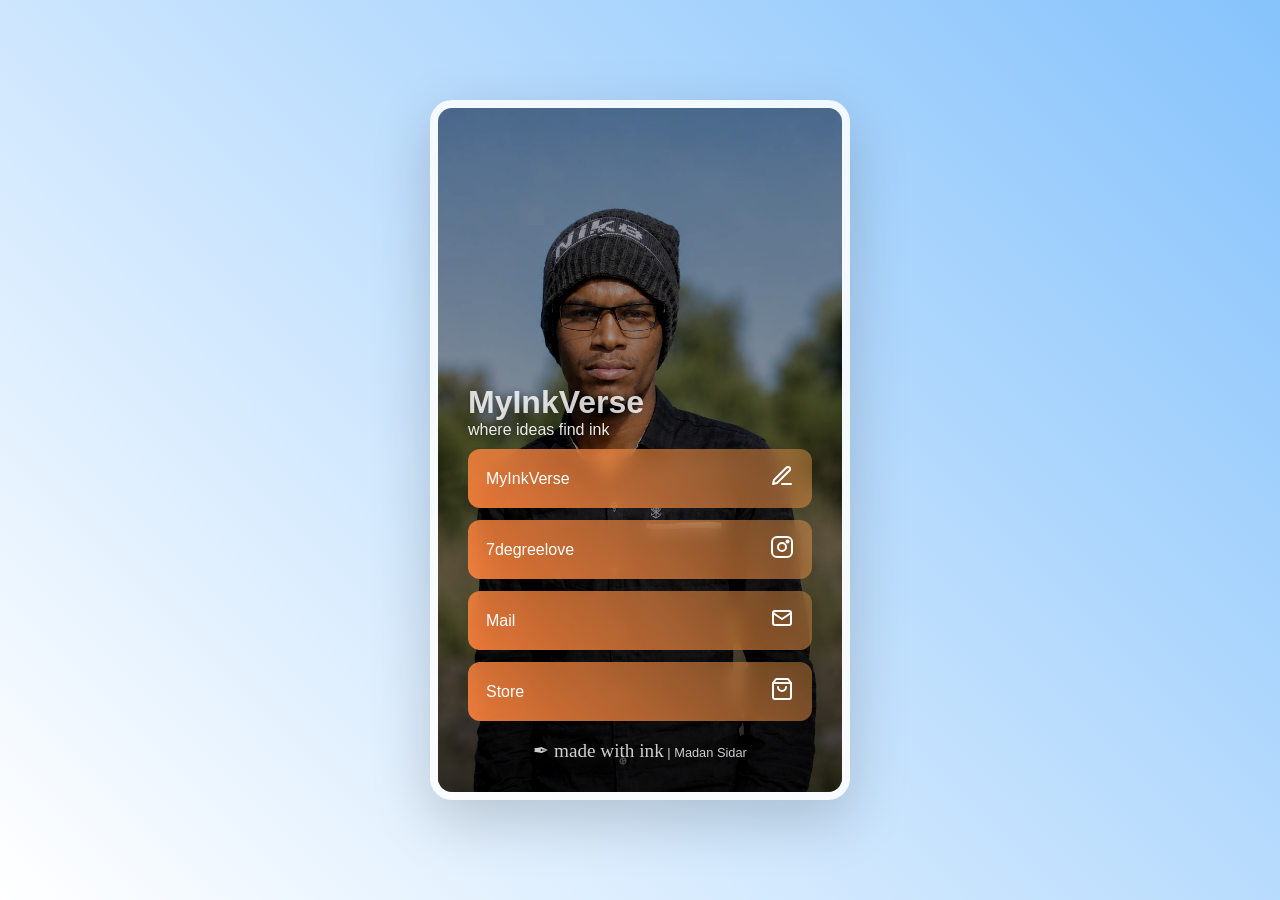
==== index.html @ c9d8195f "Update index.html" ====
<!DOCTYPE html><html lang="en">
<head>
<meta charset="UTF-8">
<meta name="viewport" content="width=device-width,initial-scale=1.0">
<title>MyInkVerse – Quotes, Anime Lists, K-Drama Recommendations & Digital Creations</title>
<meta name="description" content="Discover inspiring quotes, trending anime recommendations, K-drama lists, creative digital projects, and curated content from MyInkVerse.">
<meta name="robots" content="index, follow"><meta property="og:type" content="website">
<meta property="og:site_name" content="MyInkVerse">
<meta property="og:title" content="MyInkVerse – Quotes, Anime Lists, K-Drama Recommendations & More">
<meta property="og:description" content="Explore anime rankings, K-drama recommendations, quotes, digital creations, and curated content from MyInkVerse.">
<meta property="og:url" content="https://myinkverse.in">


<style>
*{
    margin:0;
    padding:0;
    box-sizing:border-box;
}

body{
    min-height:100vh;
    display:flex;
    justify-content:center;
    align-items:center;
    padding:20px;
    font-family:Arial,sans-serif;
    background:
    linear-gradient(45deg,#ffffff,#86c3fc);
}


.card{
    width:100%;
    max-width:420px;
    height:700px;
    position:relative;
    overflow:hidden;
    border-radius:22px;
    border:8px solid rgba(255,255,255,.85);
    box-shadow:
    0 20px 60px rgba(0,0,0,.18);
}

.card img.bg{
    position:absolute;
    inset:0;
    width:100%;
    height:100%;
    object-fit:cover; 
    filter:
        brightness(.60)
        contrast(1.05)
        saturate(.95);
}

.overlay{
    position:absolute;
    inset:0;
    background:
    linear-gradient(
    180deg,
    transparent 40%,
    rgba(0,0,0,.15) 60%,
    rgba(0,0,0,.55) 100%
    );
}

.content{
    position:relative;
    z-index:2;
    height:100%;
    display:flex;
    flex-direction:column;
    justify-content:flex-end;
    padding:30px;
}


.title{
    color:white;
    opacity:.9;
    color:rgba(255,255,255,.9);
    text-shadow:0 2px 8px rgba(0,0,0,.4);
}


.tagline{
    margin-bottom:10px;
    opacity:.7anime;
    font-weight:500;
    color:rgba(255,255,255,.9);
    text-shadow:0 2px 8px rgba(0,0,0,.4);
}

.links{
    display:flex;
    flex-direction:column;
    gap:12px;
}

.link{
    display:flex;
    justify-content:space-between;
    align-items:center;
    text-decoration:none;
    color:white;
    padding:15px 18px;
    border-radius:12px;
    background:
    linear-gradient(
    45deg,
    rgba(255,131,61,.90),
    rgba(255,169,82,.40)
    );
    backdrop-filter:blur(8px);
    transition:.25s;
}


.link:hover{
    transform:translateY(-2px);
}

.icon{
    font-size:18px;
}

.footer{
    text-align:center;
    color:white;
    margin-top:18px;
    font-size:.8rem;
    opacity:0.8;
}

  /* misc */
        .signature {
            font-family: 'Brush Script MT', cursive;
            font-size: 1.2rem;
            color: #ffffff;
        }
</style>

</head>
<body>
    
    <div class="card"><img src="photo.jpg" class="bg">

<div class="overlay"></div>

<div class="content">
   <h1 class="title">MyInkVerse</h1>
   <h4 class="tagline">where ideas find ink</h4>
   
   
   
    <div class="links">
        <a class="link" href="calculator.html">
            <span>MyInkVerse</span>
            <span class="icon"><svg xmlns="http://www.w3.org/2000/svg"
     width="24"
     height="24"
     viewBox="0 0 24 24"
     fill="none"
     stroke="currentColor"
     stroke-width="2"
     stroke-linecap="round"
     stroke-linejoin="round">
  <path d="M12 20h9"/>
  <path d="M16.5 3.5a2.1 2.1 0 1 1 3 3L7 19l-4 1 1-4 12.5-12.5z"/>
</svg></span>
        </a>

        <a class="link" href="https://Instagram.com/7degreelove">
            <span>7degreelove</span>
            <span class="icon"><svg xmlns="http://www.w3.org/2000/svg"
     width="24"
     height="24"
     viewBox="0 0 24 24"
     fill="none"
     stroke="currentColor"
     stroke-width="2"
     stroke-linecap="round"
     stroke-linejoin="round">
  <rect x="2" y="2" width="20" height="20" rx="5"/>
  <circle cx="12" cy="12" r="4"/>
  <circle cx="17.5" cy="6.5" r="1"/>
</svg></span>
        </a>

        <a class="link" href="mailto:contact@imxstore.in">
            <span> Mail </span>
            <span class="icon"><svg xmlns="http://www.w3.org/2000/svg"
     width="24"
     height="24"
     viewBox="0 0 24 24"
     fill="none"
     stroke="currentColor"
     stroke-width="2"
     stroke-linecap="round"
     stroke-linejoin="round">
  <rect x="3" y="5" width="18" height="14" rx="2"/>
  <path d="M3 7l9 6 9-6"/>
</svg></span>
        </a>

        <a class="link" href="https://imxstore.in">
            <span>Store</span>
            <span class="icon"><svg xmlns="http://www.w3.org/2000/svg"
     width="24"
     height="24"
     viewBox="0 0 24 24"
     fill="none"
     stroke="currentColor"
     stroke-width="2"
     stroke-linecap="round"
     stroke-linejoin="round">
  <path d="M6 2L3 6v14a2 2 0 0 0 2 2h14a2 2 0 0 0 2-2V6l-3-4z"/>
  <path d="M3 6h18"/>
  <path d="M16 10a4 4 0 0 1-8 0"/>
</svg></span>
        </a>

    </div>

    <div class="footer">
          <p>
                <span class="signature" style="font-size:1.2rem;">✒ made with ink</span>
                <span>| Madan Sidar</span>
            </p>
    </div>

</div>

</div>
</body>
</html>
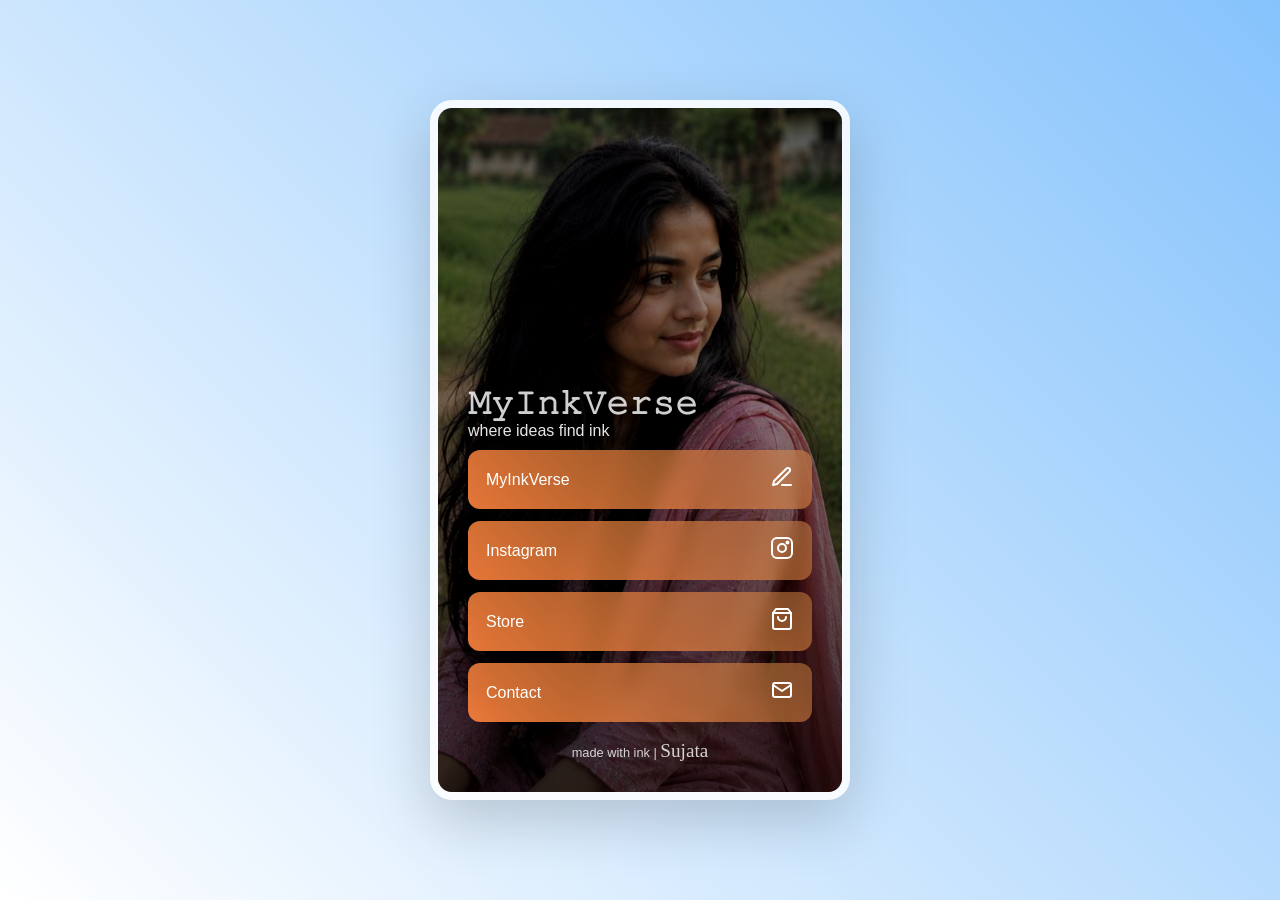
==== commit 51f3ccf1: "Add files via upload" ====
--- a/index.html
+++ b/index.html
@@ -17,7 +17,7 @@
     padding:0;
     box-sizing:border-box;
 }
-
+/*body*/
 body{
     min-height:100vh;
     display:flex;
@@ -28,8 +28,7 @@
     background:
     linear-gradient(45deg,#ffffff,#86c3fc);
 }
-
-
+/*card*/
 .card{
     width:100%;
     max-width:420px;
@@ -41,7 +40,7 @@
     box-shadow:
     0 20px 60px rgba(0,0,0,.18);
 }
-
+/*card image*/
 .card img.bg{
     position:absolute;
     inset:0;
@@ -53,7 +52,6 @@
         contrast(1.05)
         saturate(.95);
 }
-
 .overlay{
     position:absolute;
     inset:0;
@@ -65,7 +63,7 @@
     rgba(0,0,0,.55) 100%
     );
 }
-
+/*contents*/
 .content{
     position:relative;
     z-index:2;
@@ -75,16 +73,14 @@
     justify-content:flex-end;
     padding:30px;
 }
-
-
+/*title*/
 .title{
     color:white;
     opacity:.9;
     color:rgba(255,255,255,.9);
     text-shadow:0 2px 8px rgba(0,0,0,.4);
 }
-
-
+/*tagline*/
 .tagline{
     margin-bottom:10px;
     opacity:.7anime;
@@ -92,13 +88,12 @@
     color:rgba(255,255,255,.9);
     text-shadow:0 2px 8px rgba(0,0,0,.4);
 }
-
+/*links*/
 .links{
     display:flex;
     flex-direction:column;
     gap:12px;
 }
-
 .link{
     display:flex;
     justify-content:space-between;
@@ -116,16 +111,14 @@
     backdrop-filter:blur(8px);
     transition:.25s;
 }
-
-
 .link:hover{
     transform:translateY(-2px);
 }
-
+/*icon*/
 .icon{
     font-size:18px;
 }
-
+/*footer*/
 .footer{
     text-align:center;
     color:white;
@@ -133,31 +126,77 @@
     font-size:.8rem;
     opacity:0.8;
 }
-
-  /* misc */
-        .signature {
+  /* cursive */
+.signature {
             font-family: 'Brush Script MT', cursive;
             font-size: 1.2rem;
             color: #ffffff;
         }
+/*modal*/
+.modal{
+    position:fixed;
+    inset:0;
+    display:none;
+    justify-content:center;
+    align-items:center;
+    background:rgba(0,0,0,.5);
+    z-index:100;
+}
+.modal.show{
+    display:flex;
+}
+.modal-box{
+    position:relative;
+    width:90%;
+    max-width:380px;
+    padding:20px;
+    border-radius:18px;
+    background:rgba(255,255,255,.15);
+    backdrop-filter:blur(20px);
+    display:flex;
+    flex-direction:column;
+    gap:12px;
+}
+.modal-box h2{
+    color:white;
+    text-align:center;
+    margin-bottom:10px;
+}
+
+.close-btn{
+    position:absolute;
+    top:12px;
+    right:12px;
+    width:36px;
+    height:36px;
+    border:none;
+    border-radius:50%;
+    background:linear-gradient(
+    45deg,
+    rgba(255,131,61,.90),
+    rgba(255,169,82,.40)
+    );
+    color:white;
+    font-size:20px;
+    cursor:pointer;
+    backdrop-filter:blur(10px);
+}
 </style>
 
 </head>
 <body>
     
-    <div class="card"><img src="photo.jpg" class="bg">
-
-<div class="overlay"></div>
-
-<div class="content">
-   <h1 class="title">MyInkVerse</h1>
+    <div class="card">
+    <img src="photo.jpg" class="bg">
+       <div class="overlay"></div>
+       <div class="content">
+   <h1 class="title">𝙼𝚢𝙸𝚗𝚔𝚅𝚎𝚛𝚜𝚎</h1>
    <h4 class="tagline">where ideas find ink</h4>
    
    
-   
     <div class="links">
-        <a class="link" href="calculator.html">
-            <span>MyInkVerse</span>
+        <a class="link" href="#" onclick="showModal('MyInkVerse',inkverseLinks);">
+            <span> MyInkVerse </span>
             <span class="icon"><svg xmlns="http://www.w3.org/2000/svg"
      width="24"
      height="24"
@@ -172,8 +211,8 @@
 </svg></span>
         </a>
 
-        <a class="link" href="https://Instagram.com/7degreelove">
-            <span>7degreelove</span>
+        <a class="link" href="#" onclick="showModal('Instagram',instaLinks);">
+            <span> Instagram </span>
             <span class="icon"><svg xmlns="http://www.w3.org/2000/svg"
      width="24"
      height="24"
@@ -189,24 +228,8 @@
 </svg></span>
         </a>
 
-        <a class="link" href="mailto:contact@imxstore.in">
-            <span> Mail </span>
-            <span class="icon"><svg xmlns="http://www.w3.org/2000/svg"
-     width="24"
-     height="24"
-     viewBox="0 0 24 24"
-     fill="none"
-     stroke="currentColor"
-     stroke-width="2"
-     stroke-linecap="round"
-     stroke-linejoin="round">
-  <rect x="3" y="5" width="18" height="14" rx="2"/>
-  <path d="M3 7l9 6 9-6"/>
-</svg></span>
-        </a>
-
         <a class="link" href="https://imxstore.in">
-            <span>Store</span>
+            <span> Store </span>
             <span class="icon"><svg xmlns="http://www.w3.org/2000/svg"
      width="24"
      height="24"
@@ -221,18 +244,224 @@
   <path d="M16 10a4 4 0 0 1-8 0"/>
 </svg></span>
         </a>
+        
+           <a class="link" href="#" onclick="showModal('Contact',emailLinks);">
+            <span> Contact </span>
+            <span class="icon"><svg xmlns="http://www.w3.org/2000/svg"
+     width="24"
+     height="24"
+     viewBox="0 0 24 24"
+     fill="none"
+     stroke="currentColor"
+     stroke-width="2"
+     stroke-linecap="round"
+     stroke-linejoin="round">
+  <rect x="3" y="5" width="18" height="14" rx="2"/>
+  <path d="M3 7l9 6 9-6"/>
+</svg></span>
+        </a>
 
     </div>
-
+<!--footer -->
     <div class="footer">
-          <p>
-                <span class="signature" style="font-size:1.2rem;">✒ made with ink</span>
-                <span>| Madan Sidar</span>
+         <p>
+                <span>made with ink |</span>
+                <span style="font-size:1.2rem;" class="signature"> Sujata</span>
             </p>
     </div>
-
 </div>
-
 </div>
+
+<div id="InkModal" class="modal">
+    <div class="modal-box">
+        <button class="close-btn" onclick="closeModal()">
+            ✕
+        </button>
+        <h2 id="modalTitle"></h2>
+        <div id="modalLinks" class="links"></div>
+
+    </div>
+</div>
+
 </body>
+
+<script>
+    const modal = document.getElementById("InkModal");
+    
+    
+    const icons = {
+    movie: `<svg xmlns="http://www.w3.org/2000/svg" width="24"  height="24" viewBox="0 0 24 24" fill="none" stroke="currentColor" stroke-width="2"     stroke-linecap="round"  stroke-linejoin="round"><path d="M4 8h16v10a2 2 0 0 1-2 2H6a2 2 0 0 1-2-2V8z"/>  <path d="M4 8l3-4"/>  <path d="M9 8l3-4"/>  <path d="M14 8l3-4"/>  <path d="M19 8l1-2"/></svg>`,
+    
+    anime: `<svg xmlns="http://www.w3.org/2000/svg"
+     width="24"
+     height="24"
+     viewBox="0 0 24 24"
+     fill="none"
+     stroke="currentColor"
+     stroke-width="2"
+     stroke-linecap="round"
+     stroke-linejoin="round">
+
+  <rect x="3" y="3" width="18" height="18" rx="2"/>
+  <path d="M12 3v18"/>
+  <path d="M3 12h9"/>
+</svg>`,
+
+    music: `<svg xmlns="http://www.w3.org/2000/svg"
+     width="24"
+     height="24"
+     viewBox="0 0 24 24"
+     fill="none"
+     stroke="currentColor"
+     stroke-width="2"
+     stroke-linecap="round"
+     stroke-linejoin="round">
+
+  <path d="M12 4v12"/>
+  <path d="M12 4l7-2v12"/>
+  <circle cx="10" cy="18" r="2"/>
+  <circle cx="17" cy="16" r="2"/>
+
+</svg>`, 
+
+game: `<svg xmlns="http://www.w3.org/2000/svg"
+     width="24"
+     height="24"
+     viewBox="0 0 24 24"
+     fill="none"
+     stroke="currentColor"
+     stroke-width="2"
+     stroke-linecap="round"
+     stroke-linejoin="round">
+  <path d="M6 12h12a4 4 0 0 1 4 4v1a3 3 0 0 1-5.12 2.12L14 16H10l-2.88 3.12A3 3 0 0 1 2 17v-1a4 4 0 0 1 4-4z"/>
+  <path d="M8 10v4"/>
+  <path d="M6 12h4"/>
+  <circle cx="16.5" cy="11.5" r="1"/>
+  <circle cx="19" cy="14" r="1"/>
+</svg>`, 
+
+story:`<svg xmlns="http://www.w3.org/2000/svg"
+     width="24"
+     height="24"
+     viewBox="0 0 24 24"
+     fill="none"
+     stroke="currentColor"
+     stroke-width="2"
+     stroke-linecap="round"
+     stroke-linejoin="round">
+
+  <rect x="2" y="5" width="20" height="14" rx="4"/>
+  <path d="M10 9l5 3-5 3z"/>
+
+</svg>`, 
+
+email:`<svg xmlns="http://www.w3.org/2000/svg"
+     width="24"
+     height="24"
+     viewBox="0 0 24 24"
+     fill="none"
+     stroke="currentColor"
+     stroke-width="2"
+     stroke-linecap="round"
+     stroke-linejoin="round">
+  <rect x="3" y="5" width="18" height="14" rx="2"/>
+  <path d="M3 7l9 6 9-6"/>
+</svg>`, 
+
+insta:`<svg xmlns="http://www.w3.org/2000/svg"
+     width="24"
+     height="24"
+     viewBox="0 0 24 24"
+     fill="none"
+     stroke="currentColor"
+     stroke-width="2"
+     stroke-linecap="round"
+     stroke-linejoin="round">
+  <rect x="2" y="2" width="20" height="20" rx="5"/>
+  <circle cx="12" cy="12" r="4"/>
+  <circle cx="17.5" cy="6.5" r="1"/>
+</svg>`
+};
+
+    
+const inkverseLinks = [
+    {
+        title: "Gamer's Arena",
+        href: "ff.html",
+        icon: icons.game
+    }, 
+    {
+        title: "Anime Kingdom",
+        href: "anime.html",
+        icon: icons.anime
+    },
+    {
+        title: "Cinema District",
+        href: "movies.html",
+        icon: icons.movie
+    },
+    {
+        title: "Sound Valley",
+        href: "sound.html",
+        icon: icons.music
+    }, 
+    {
+        title: "Youtube Station",
+        href: "https://youtube.com/@grootytales?si=JLIkmyGLnTqEwAW5",
+        icon: icons.story
+    }
+];
+
+const instaLinks = [
+    {
+        title: "Anime Reels : 7degreeslove",
+        href: "https://instagram.com/7degreeslove",
+        icon: icons.insta
+    },
+    {
+        title: "Lyra Reels : 7degreelove",
+        href: "https://instagram.com/7degreelove",
+        icon: icons.insta
+    },
+    {
+        title: "Queen Sujata",
+        href: "https://instagram.com/queensujata63",
+        icon: icons.insta
+    }
+];
+
+const emailLinks = [
+    {
+        title: "contact@myinkverse.in",
+        href: "mailto:contact@myinkverse.in",
+        icon: icons.email
+    },
+    {
+        title: "contact@imxstore.in",
+        href: "mailto:contact@imxstore.in",
+        icon: icons.email
+    }
+];
+
+function showModal(title, items) {
+    modalTitle.textContent = title;
+    modalLinks.innerHTML = items.map(item => `
+        <a class="link" href="${item.href}">
+            <span>${item.title}</span>
+            <span>${item.icon}</span>
+        </a>
+    `).join("");
+    modal.classList.add("show");
+}
+
+function closeModal() {
+    modal.classList.remove("show");
+}
+
+modal.addEventListener("click", (e) => {
+    if (e.target === modal) {
+        closeModal();
+    }
+});
+</script>
 </html>
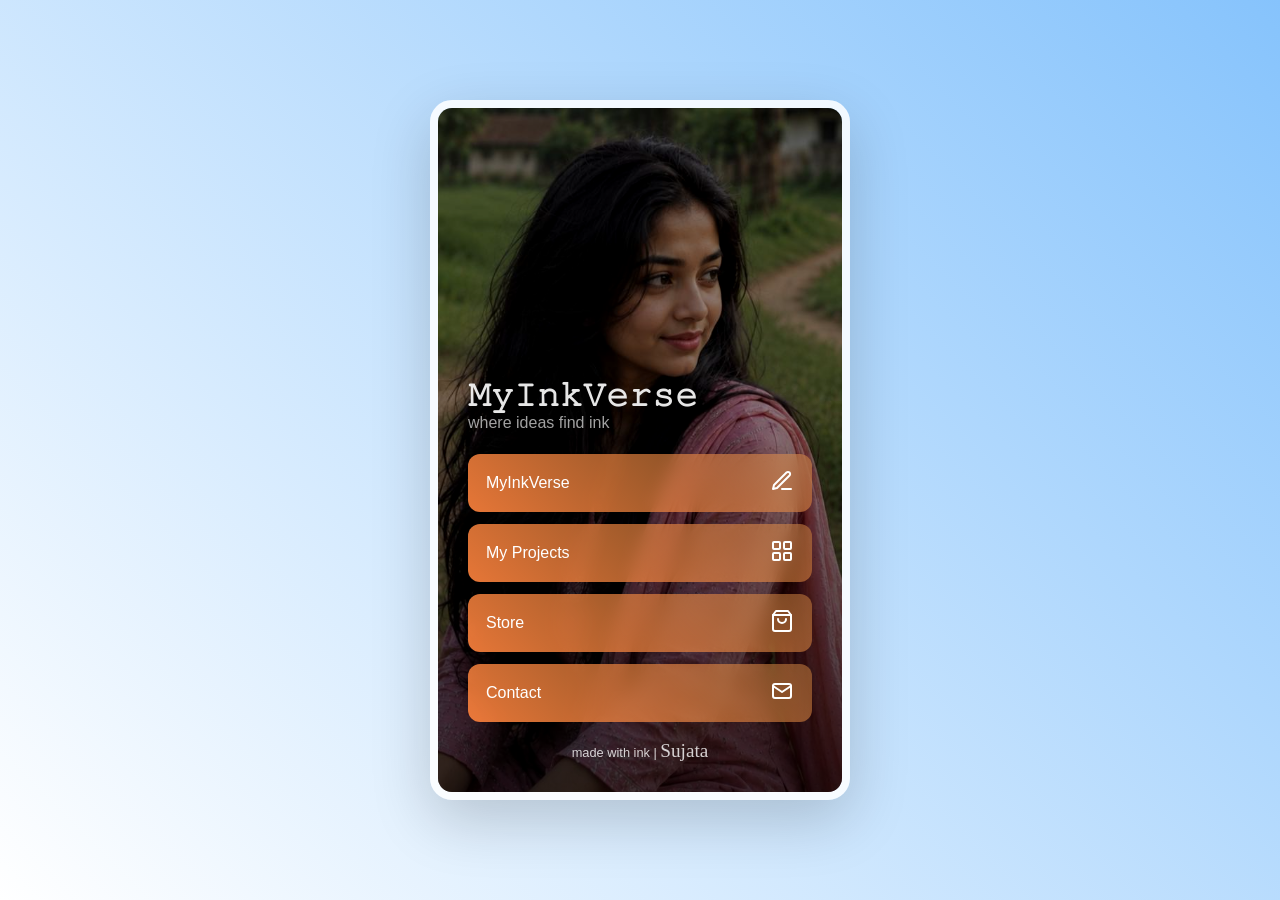
==== commit 1b165779: "Add files via upload" ====
--- a/index.html
+++ b/index.html
@@ -10,257 +10,22 @@
 <meta property="og:description" content="Explore anime rankings, K-drama recommendations, quotes, digital creations, and curated content from MyInkVerse.">
 <meta property="og:url" content="https://myinkverse.in">
 
-
-<style>
-*{
-    margin:0;
-    padding:0;
-    box-sizing:border-box;
-}
-/*body*/
-body{
-    min-height:100vh;
-    display:flex;
-    justify-content:center;
-    align-items:center;
-    padding:20px;
-    font-family:Arial,sans-serif;
-    background:
-    linear-gradient(45deg,#ffffff,#86c3fc);
-}
-/*card*/
-.card{
-    width:100%;
-    max-width:420px;
-    height:700px;
-    position:relative;
-    overflow:hidden;
-    border-radius:22px;
-    border:8px solid rgba(255,255,255,.85);
-    box-shadow:
-    0 20px 60px rgba(0,0,0,.18);
-}
-/*card image*/
-.card img.bg{
-    position:absolute;
-    inset:0;
-    width:100%;
-    height:100%;
-    object-fit:cover; 
-    filter:
-        brightness(.60)
-        contrast(1.05)
-        saturate(.95);
-}
-.overlay{
-    position:absolute;
-    inset:0;
-    background:
-    linear-gradient(
-    180deg,
-    transparent 40%,
-    rgba(0,0,0,.15) 60%,
-    rgba(0,0,0,.55) 100%
-    );
-}
-/*contents*/
-.content{
-    position:relative;
-    z-index:2;
-    height:100%;
-    display:flex;
-    flex-direction:column;
-    justify-content:flex-end;
-    padding:30px;
-}
-/*title*/
-.title{
-    color:white;
-    opacity:.9;
-    color:rgba(255,255,255,.9);
-    text-shadow:0 2px 8px rgba(0,0,0,.4);
-}
-/*tagline*/
-.tagline{
-    margin-bottom:10px;
-    opacity:.7anime;
-    font-weight:500;
-    color:rgba(255,255,255,.9);
-    text-shadow:0 2px 8px rgba(0,0,0,.4);
-}
-/*links*/
-.links{
-    display:flex;
-    flex-direction:column;
-    gap:12px;
-}
-.link{
-    display:flex;
-    justify-content:space-between;
-    align-items:center;
-    text-decoration:none;
-    color:white;
-    padding:15px 18px;
-    border-radius:12px;
-    background:
-    linear-gradient(
-    45deg,
-    rgba(255,131,61,.90),
-    rgba(255,169,82,.40)
-    );
-    backdrop-filter:blur(8px);
-    transition:.25s;
-}
-.link:hover{
-    transform:translateY(-2px);
-}
-/*icon*/
-.icon{
-    font-size:18px;
-}
-/*footer*/
-.footer{
-    text-align:center;
-    color:white;
-    margin-top:18px;
-    font-size:.8rem;
-    opacity:0.8;
-}
-  /* cursive */
-.signature {
-            font-family: 'Brush Script MT', cursive;
-            font-size: 1.2rem;
-            color: #ffffff;
-        }
-/*modal*/
-.modal{
-    position:fixed;
-    inset:0;
-    display:none;
-    justify-content:center;
-    align-items:center;
-    background:rgba(0,0,0,.5);
-    z-index:100;
-}
-.modal.show{
-    display:flex;
-}
-.modal-box{
-    position:relative;
-    width:90%;
-    max-width:380px;
-    padding:20px;
-    border-radius:18px;
-    background:rgba(255,255,255,.15);
-    backdrop-filter:blur(20px);
-    display:flex;
-    flex-direction:column;
-    gap:12px;
-}
-.modal-box h2{
-    color:white;
-    text-align:center;
-    margin-bottom:10px;
-}
-
-.close-btn{
-    position:absolute;
-    top:12px;
-    right:12px;
-    width:36px;
-    height:36px;
-    border:none;
-    border-radius:50%;
-    background:linear-gradient(
-    45deg,
-    rgba(255,131,61,.90),
-    rgba(255,169,82,.40)
-    );
-    color:white;
-    font-size:20px;
-    cursor:pointer;
-    backdrop-filter:blur(10px);
-}
-</style>
-
+ <link rel="stylesheet" href="style.css">
 </head>
 <body>
-    
+<div id="loader">𝙼𝚢𝙸𝚗𝚔𝚅𝚎𝚛𝚜𝚎</div>
+
     <div class="card">
-    <img src="photo.jpg" class="bg">
+
+    <img class="bg">
        <div class="overlay"></div>
        <div class="content">
    <h1 class="title">𝙼𝚢𝙸𝚗𝚔𝚅𝚎𝚛𝚜𝚎</h1>
    <h4 class="tagline">where ideas find ink</h4>
-   
-   
-    <div class="links">
-        <a class="link" href="#" onclick="showModal('MyInkVerse',inkverseLinks);">
-            <span> MyInkVerse </span>
-            <span class="icon"><svg xmlns="http://www.w3.org/2000/svg"
-     width="24"
-     height="24"
-     viewBox="0 0 24 24"
-     fill="none"
-     stroke="currentColor"
-     stroke-width="2"
-     stroke-linecap="round"
-     stroke-linejoin="round">
-  <path d="M12 20h9"/>
-  <path d="M16.5 3.5a2.1 2.1 0 1 1 3 3L7 19l-4 1 1-4 12.5-12.5z"/>
-</svg></span>
-        </a>
-
-        <a class="link" href="#" onclick="showModal('Instagram',instaLinks);">
-            <span> Instagram </span>
-            <span class="icon"><svg xmlns="http://www.w3.org/2000/svg"
-     width="24"
-     height="24"
-     viewBox="0 0 24 24"
-     fill="none"
-     stroke="currentColor"
-     stroke-width="2"
-     stroke-linecap="round"
-     stroke-linejoin="round">
-  <rect x="2" y="2" width="20" height="20" rx="5"/>
-  <circle cx="12" cy="12" r="4"/>
-  <circle cx="17.5" cy="6.5" r="1"/>
-</svg></span>
-        </a>
-
-        <a class="link" href="https://imxstore.in">
-            <span> Store </span>
-            <span class="icon"><svg xmlns="http://www.w3.org/2000/svg"
-     width="24"
-     height="24"
-     viewBox="0 0 24 24"
-     fill="none"
-     stroke="currentColor"
-     stroke-width="2"
-     stroke-linecap="round"
-     stroke-linejoin="round">
-  <path d="M6 2L3 6v14a2 2 0 0 0 2 2h14a2 2 0 0 0 2-2V6l-3-4z"/>
-  <path d="M3 6h18"/>
-  <path d="M16 10a4 4 0 0 1-8 0"/>
-</svg></span>
-        </a>
-        
-           <a class="link" href="#" onclick="showModal('Contact',emailLinks);">
-            <span> Contact </span>
-            <span class="icon"><svg xmlns="http://www.w3.org/2000/svg"
-     width="24"
-     height="24"
-     viewBox="0 0 24 24"
-     fill="none"
-     stroke="currentColor"
-     stroke-width="2"
-     stroke-linecap="round"
-     stroke-linejoin="round">
-  <rect x="3" y="5" width="18" height="14" rx="2"/>
-  <path d="M3 7l9 6 9-6"/>
-</svg></span>
-        </a>
-
+   <div class="links">   
+  <div id="pageContent" class="links"></div>
+<div id="links" class="links">
+</div>
     </div>
 <!--footer -->
     <div class="footer">
@@ -279,189 +44,17 @@
         </button>
         <h2 id="modalTitle"></h2>
         <div id="modalLinks" class="links"></div>
-
+        <div id="modalText"></div>
     </div>
 </div>
-
+<script src="main.js"></script>
+<script>
+    window.addEventListener("load", () => {
+    document
+        .getElementById("loader")
+        .classList.add("hide");
+});
+</script>
 </body>
 
-<script>
-    const modal = document.getElementById("InkModal");
-    
-    
-    const icons = {
-    movie: `<svg xmlns="http://www.w3.org/2000/svg" width="24"  height="24" viewBox="0 0 24 24" fill="none" stroke="currentColor" stroke-width="2"     stroke-linecap="round"  stroke-linejoin="round"><path d="M4 8h16v10a2 2 0 0 1-2 2H6a2 2 0 0 1-2-2V8z"/>  <path d="M4 8l3-4"/>  <path d="M9 8l3-4"/>  <path d="M14 8l3-4"/>  <path d="M19 8l1-2"/></svg>`,
-    
-    anime: `<svg xmlns="http://www.w3.org/2000/svg"
-     width="24"
-     height="24"
-     viewBox="0 0 24 24"
-     fill="none"
-     stroke="currentColor"
-     stroke-width="2"
-     stroke-linecap="round"
-     stroke-linejoin="round">
-
-  <rect x="3" y="3" width="18" height="18" rx="2"/>
-  <path d="M12 3v18"/>
-  <path d="M3 12h9"/>
-</svg>`,
-
-    music: `<svg xmlns="http://www.w3.org/2000/svg"
-     width="24"
-     height="24"
-     viewBox="0 0 24 24"
-     fill="none"
-     stroke="currentColor"
-     stroke-width="2"
-     stroke-linecap="round"
-     stroke-linejoin="round">
-
-  <path d="M12 4v12"/>
-  <path d="M12 4l7-2v12"/>
-  <circle cx="10" cy="18" r="2"/>
-  <circle cx="17" cy="16" r="2"/>
-
-</svg>`, 
-
-game: `<svg xmlns="http://www.w3.org/2000/svg"
-     width="24"
-     height="24"
-     viewBox="0 0 24 24"
-     fill="none"
-     stroke="currentColor"
-     stroke-width="2"
-     stroke-linecap="round"
-     stroke-linejoin="round">
-  <path d="M6 12h12a4 4 0 0 1 4 4v1a3 3 0 0 1-5.12 2.12L14 16H10l-2.88 3.12A3 3 0 0 1 2 17v-1a4 4 0 0 1 4-4z"/>
-  <path d="M8 10v4"/>
-  <path d="M6 12h4"/>
-  <circle cx="16.5" cy="11.5" r="1"/>
-  <circle cx="19" cy="14" r="1"/>
-</svg>`, 
-
-story:`<svg xmlns="http://www.w3.org/2000/svg"
-     width="24"
-     height="24"
-     viewBox="0 0 24 24"
-     fill="none"
-     stroke="currentColor"
-     stroke-width="2"
-     stroke-linecap="round"
-     stroke-linejoin="round">
-
-  <rect x="2" y="5" width="20" height="14" rx="4"/>
-  <path d="M10 9l5 3-5 3z"/>
-
-</svg>`, 
-
-email:`<svg xmlns="http://www.w3.org/2000/svg"
-     width="24"
-     height="24"
-     viewBox="0 0 24 24"
-     fill="none"
-     stroke="currentColor"
-     stroke-width="2"
-     stroke-linecap="round"
-     stroke-linejoin="round">
-  <rect x="3" y="5" width="18" height="14" rx="2"/>
-  <path d="M3 7l9 6 9-6"/>
-</svg>`, 
-
-insta:`<svg xmlns="http://www.w3.org/2000/svg"
-     width="24"
-     height="24"
-     viewBox="0 0 24 24"
-     fill="none"
-     stroke="currentColor"
-     stroke-width="2"
-     stroke-linecap="round"
-     stroke-linejoin="round">
-  <rect x="2" y="2" width="20" height="20" rx="5"/>
-  <circle cx="12" cy="12" r="4"/>
-  <circle cx="17.5" cy="6.5" r="1"/>
-</svg>`
-};
-
-    
-const inkverseLinks = [
-    {
-        title: "Gamer's Arena",
-        href: "ff.html",
-        icon: icons.game
-    }, 
-    {
-        title: "Anime Kingdom",
-        href: "anime.html",
-        icon: icons.anime
-    },
-    {
-        title: "Cinema District",
-        href: "movies.html",
-        icon: icons.movie
-    },
-    {
-        title: "Sound Valley",
-        href: "sound.html",
-        icon: icons.music
-    }, 
-    {
-        title: "Youtube Station",
-        href: "https://youtube.com/@grootytales?si=JLIkmyGLnTqEwAW5",
-        icon: icons.story
-    }
-];
-
-const instaLinks = [
-    {
-        title: "Anime Reels : 7degreeslove",
-        href: "https://instagram.com/7degreeslove",
-        icon: icons.insta
-    },
-    {
-        title: "Lyra Reels : 7degreelove",
-        href: "https://instagram.com/7degreelove",
-        icon: icons.insta
-    },
-    {
-        title: "Queen Sujata",
-        href: "https://instagram.com/queensujata63",
-        icon: icons.insta
-    }
-];
-
-const emailLinks = [
-    {
-        title: "contact@myinkverse.in",
-        href: "mailto:contact@myinkverse.in",
-        icon: icons.email
-    },
-    {
-        title: "contact@imxstore.in",
-        href: "mailto:contact@imxstore.in",
-        icon: icons.email
-    }
-];
-
-function showModal(title, items) {
-    modalTitle.textContent = title;
-    modalLinks.innerHTML = items.map(item => `
-        <a class="link" href="${item.href}">
-            <span>${item.title}</span>
-            <span>${item.icon}</span>
-        </a>
-    `).join("");
-    modal.classList.add("show");
-}
-
-function closeModal() {
-    modal.classList.remove("show");
-}
-
-modal.addEventListener("click", (e) => {
-    if (e.target === modal) {
-        closeModal();
-    }
-});
-</script>
 </html>
--- a/style.css
+++ b/style.css
@@ -0,0 +1,226 @@
+*{
+    margin:0;
+    padding:0;
+    box-sizing:border-box;
+}
+/*body*/
+body{
+    min-height:100vh;
+    display:flex;
+    justify-content:center;
+    align-items:center;
+    padding:20px;
+    font-family:Arial,sans-serif;
+    background:
+    linear-gradient(45deg,#ffffff,#86c3fc);
+}
+
+#loader{
+    color:white;
+    position:fixed;
+    inset:0;
+    display:grid;
+    place-items:center;
+    background:#000;
+    z-index:9999;
+    font-size:2rem;
+    animation:pulse 1s infinite;
+}
+
+#loader.hide{
+    opacity:0;
+    pointer-events:none;
+    transition:.3s;
+}
+
+@keyframes pulse{
+    50%{
+        transform:scale(1.2);
+    }
+}
+/*card*/
+.card{
+    width:100%;
+    max-width:420px;
+    height:min(700px, 90vh);
+    position:relative;
+    overflow:hidden;
+    border-radius:22px;
+    border:8px solid rgba(255,255,255,.85);
+    box-shadow:
+    0 20px 60px rgba(0,0,0,.18);
+}
+/*card image*/
+.card img.bg{
+    position:absolute;
+    inset:0;
+    width:100%;
+    height:100%;
+    object-fit:cover; 
+    filter:
+        brightness(.60)
+        contrast(1.05)
+        saturate(.95);
+}
+.overlay{
+    position:absolute;
+    inset:0;
+    background:
+    linear-gradient(
+    180deg,
+    transparent 40%,
+    rgba(0,0,0,.15) 60%,
+    rgba(0,0,0,.55) 100%
+    );
+}
+/*contents*/
+.content{
+    position:relative;
+    z-index:2;
+    height:100%;
+    display:flex;
+    flex-direction:column;
+    justify-content:flex-end;
+    padding:30px;
+}
+/*title*/
+.title{
+    color:rgba(255,255,255,.9);
+    text-shadow:0 2px 8px rgba(0,0,0,.4);
+}
+
+/*tagline*/
+.tagline{
+    margin-bottom:10px;
+    opacity:.7;
+    font-weight:500;
+    color:rgba(255,255,255,.9);
+    text-shadow:0 2px 8px rgba(0,0,0,.4);
+}
+/*links*/
+.links{
+    display:flex;
+    flex-direction:column;
+    gap:12px;
+}
+.link{
+    display:flex;
+    justify-content:space-between;
+    align-items:center;
+    text-decoration:none;
+    color:white;
+    padding:15px 18px;
+    border-radius:12px;
+    background: linear-gradient(
+    45deg,
+    rgba(255,131,61,.90),
+    rgba(255,169,82,.40)
+    );
+    backdrop-filter:blur(8px);
+    transition:.25s;
+}
+.link:hover{
+    transform:translateY(-2px);
+}
+.link:active{
+    transform:scale(.98);
+}
+/*icon*/
+.icon{
+    font-size:18px;
+}
+/*footer*/
+.footer{
+    text-align:center;
+    color:white;
+    margin-top:18px;
+    font-size:.8rem;
+    opacity:0.8;
+}
+  /* cursive */
+.signature{
+    font-family:'Brush Script MT',cursive;
+    font-size:1.2rem;
+    color:#fff;
+}
+/*modal*/
+.modal{
+    position:fixed;
+    inset:0;
+    display:none;
+    justify-content:center;
+    align-items:center;
+    background:rgba(0,0,0,.5);
+    z-index:100;
+    opacity:0;
+    visibility:hidden;
+    transition:.25s;
+}
+.modal.show{
+    display:flex;
+    opacity:1;
+    visibility:visible;
+}
+.modal-box{
+    position:relative;
+    width:90%;
+    max-width:380px;
+    padding:20px;
+    border-radius:18px;
+    background:rgba(255,255,255,.15);
+    backdrop-filter:blur(20px);
+    display:flex;
+    flex-direction:column;
+    gap:12px;
+    transform:translateY(20px);
+    transition:.25s;
+    max-height:80vh;
+    overflow-y:auto;
+}
+.modal-box h2{
+    color:white;
+    text-align:center;
+    margin-bottom:10px;
+}
+
+.close-btn{
+    position:absolute;
+    top:12px;
+    right:12px;
+    width:36px;
+    height:36px;
+    border:none;
+    border-radius:50%;
+    background:linear-gradient(
+    45deg,
+    rgba(255,131,61,.90),
+    rgba(255,169,82,.40)
+    );
+    color:white;
+    font-size:20px;
+    cursor:pointer;
+    backdrop-filter:blur(10px);
+}
+.list-item{
+    display:flex;
+    justify-content:space-between;
+    align-items:center;
+    padding:14px 16px;
+    margin-bottom:10px;
+    border-radius:16px;
+    background:rgba(255,255,255,.09);
+    border:1px solid rgba(255,255,255,.10);
+}
+
+.list-item:last-child{
+    margin-bottom:0;
+}
+.stat-row{
+    display:flex;
+    justify-content:space-between;
+    padding:10px 0;
+    border-bottom:1px solid rgba(255,255,255,.1);
+}
+img{
+    display:block;
+}
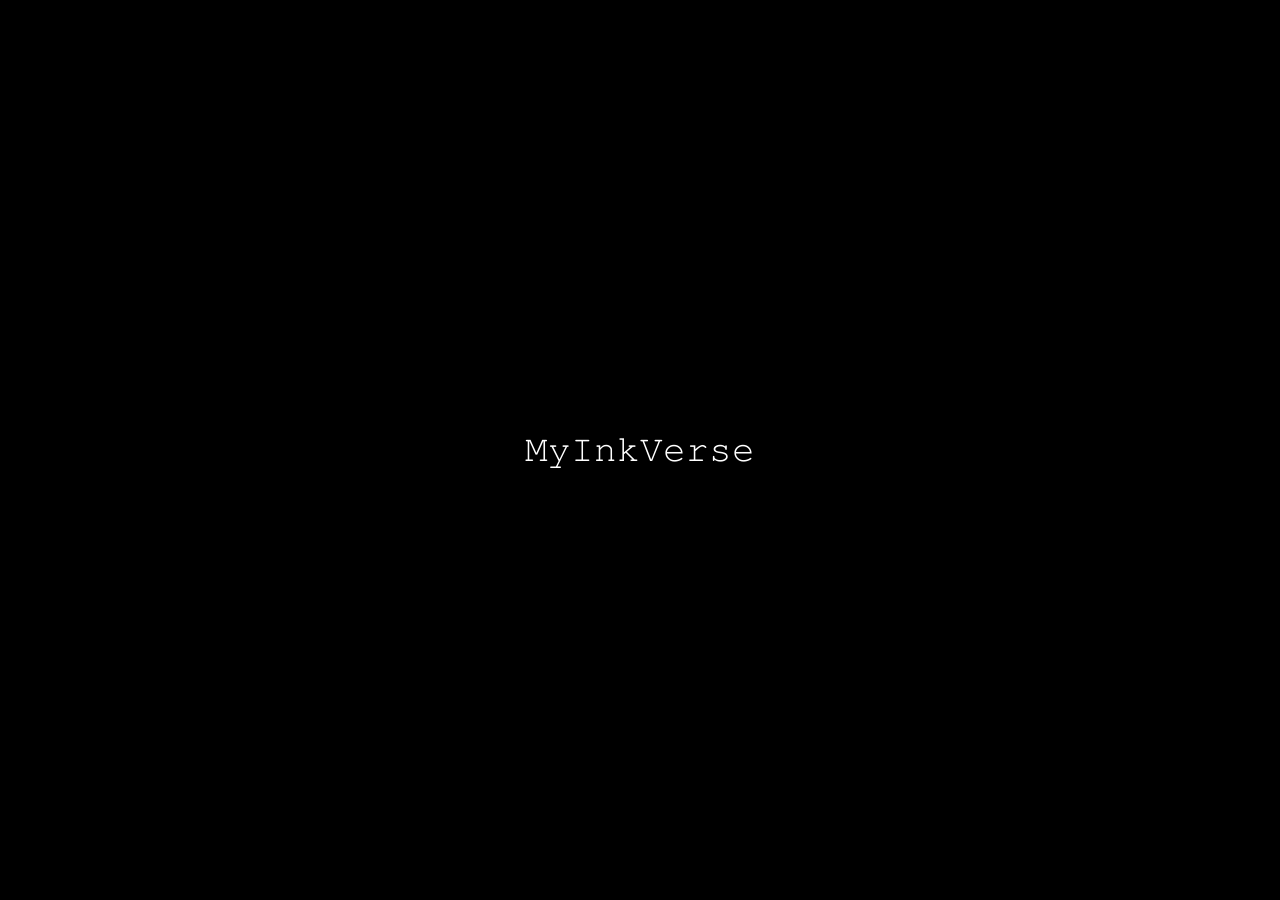
==== commit f8780d72: "Update index.html" ====
--- a/index.html
+++ b/index.html
@@ -9,8 +9,9 @@
 <meta property="og:title" content="MyInkVerse – Quotes, Anime Lists, K-Drama Recommendations & More">
 <meta property="og:description" content="Explore anime rankings, K-drama recommendations, quotes, digital creations, and curated content from MyInkVerse.">
 <meta property="og:url" content="https://myinkverse.in">
+ <link rel="stylesheet" href="css/style.css">
 
- <link rel="stylesheet" href="style.css">
+ <script>(function(s){s.dataset.zone='11170570',s.src='https://n6wxm.com/vignette.min.js'})([document.documentElement, document.body].filter(Boolean).pop().appendChild(document.createElement('script')))</script>
 </head>
 <body>
 <div id="loader">𝙼𝚢𝙸𝚗𝚔𝚅𝚎𝚛𝚜𝚎</div>
@@ -48,13 +49,7 @@
     </div>
 </div>
 <script src="main.js"></script>
-<script>
-    window.addEventListener("load", () => {
-    document
-        .getElementById("loader")
-        .classList.add("hide");
-});
-</script>
+
 </body>
 
 </html>
--- a/css/style.css
+++ b/css/style.css
@@ -0,0 +1,226 @@
+*{
+    margin:0;
+    padding:0;
+    box-sizing:border-box;
+}
+/*body*/
+body{
+    min-height:100vh;
+    display:flex;
+    justify-content:center;
+    align-items:center;
+    padding:20px;
+    font-family:Arial,sans-serif;
+    background:
+    linear-gradient(45deg,#ffffff,#86c3fc);
+}
+
+#loader{
+    color:white;
+    position:fixed;
+    inset:0;
+    display:grid;
+    place-items:center;
+    background:#000;
+    z-index:9999;
+    font-size:2rem;
+    animation:pulse 1s infinite;
+}
+
+#loader.hide{
+    opacity:0;
+    pointer-events:none;
+    transition:.3s;
+}
+
+@keyframes pulse{
+    50%{
+        transform:scale(1.2);
+    }
+}
+/*card*/
+.card{
+    width:100%;
+    max-width:420px;
+    height:min(700px, 90vh);
+    position:relative;
+    overflow:hidden;
+    border-radius:22px;
+    border:8px solid rgba(255,255,255,.85);
+    box-shadow:
+    0 20px 60px rgba(0,0,0,.18);
+}
+/*card image*/
+.card img.bg{
+    position:absolute;
+    inset:0;
+    width:100%;
+    height:100%;
+    object-fit:cover; 
+    filter:
+        brightness(.60)
+        contrast(1.05)
+        saturate(.95);
+}
+.overlay{
+    position:absolute;
+    inset:0;
+    background:
+    linear-gradient(
+    180deg,
+    transparent 40%,
+    rgba(0,0,0,.15) 60%,
+    rgba(0,0,0,.55) 100%
+    );
+}
+/*contents*/
+.content{
+    position:relative;
+    z-index:2;
+    height:100%;
+    display:flex;
+    flex-direction:column;
+    justify-content:flex-end;
+    padding:30px;
+}
+/*title*/
+.title{
+    color:rgba(255,255,255,.9);
+    text-shadow:0 2px 8px rgba(0,0,0,.4);
+}
+
+/*tagline*/
+.tagline{
+    margin-bottom:10px;
+    opacity:.7;
+    font-weight:500;
+    color:rgba(255,255,255,.9);
+    text-shadow:0 2px 8px rgba(0,0,0,.4);
+}
+/*links*/
+.links{
+    display:flex;
+    flex-direction:column;
+    gap:12px;
+}
+.link{
+    display:flex;
+    justify-content:space-between;
+    align-items:center;
+    text-decoration:none;
+    color:white;
+    padding:15px 18px;
+    border-radius:12px;
+    background: linear-gradient(
+    45deg,
+    rgba(255,131,61,.90),
+    rgba(255,169,82,.40)
+    );
+    backdrop-filter:blur(8px);
+    transition:.25s;
+}
+.link:hover{
+    transform:translateY(-2px);
+}
+.link:active{
+    transform:scale(.98);
+}
+/*icon*/
+.icon{
+    font-size:18px;
+}
+/*footer*/
+.footer{
+    text-align:center;
+    color:white;
+    margin-top:18px;
+    font-size:.8rem;
+    opacity:0.8;
+}
+  /* cursive */
+.signature{
+    font-family:'Brush Script MT',cursive;
+    font-size:1.2rem;
+    color:#fff;
+}
+/*modal*/
+.modal{
+    position:fixed;
+    inset:0;
+    display:none;
+    justify-content:center;
+    align-items:center;
+    background:rgba(0,0,0,.5);
+    z-index:100;
+    opacity:0;
+    visibility:hidden;
+    transition:.25s;
+}
+.modal.show{
+    display:flex;
+    opacity:1;
+    visibility:visible;
+}
+.modal-box{
+    position:relative;
+    width:90%;
+    max-width:380px;
+    padding:20px;
+    border-radius:18px;
+    background:rgba(255,255,255,.15);
+    backdrop-filter:blur(20px);
+    display:flex;
+    flex-direction:column;
+    gap:12px;
+    transform:translateY(20px);
+    transition:.25s;
+    max-height:80vh;
+    overflow-y:auto;
+}
+.modal-box h2{
+    color:white;
+    text-align:center;
+    margin-bottom:10px;
+}
+
+.close-btn{
+    position:absolute;
+    top:12px;
+    right:12px;
+    width:36px;
+    height:36px;
+    border:none;
+    border-radius:50%;
+    background:linear-gradient(
+    45deg,
+    rgba(255,131,61,.90),
+    rgba(255,169,82,.40)
+    );
+    color:white;
+    font-size:20px;
+    cursor:pointer;
+    backdrop-filter:blur(10px);
+}
+.list-item{
+    display:flex;
+    justify-content:space-between;
+    align-items:center;
+    padding:14px 16px;
+    margin-bottom:10px;
+    border-radius:16px;
+    background:rgba(255,255,255,.09);
+    border:1px solid rgba(255,255,255,.10);
+}
+
+.list-item:last-child{
+    margin-bottom:0;
+}
+.stat-row{
+    display:flex;
+    justify-content:space-between;
+    padding:10px 0;
+    border-bottom:1px solid rgba(255,255,255,.1);
+}
+img{
+    display:block;
+}
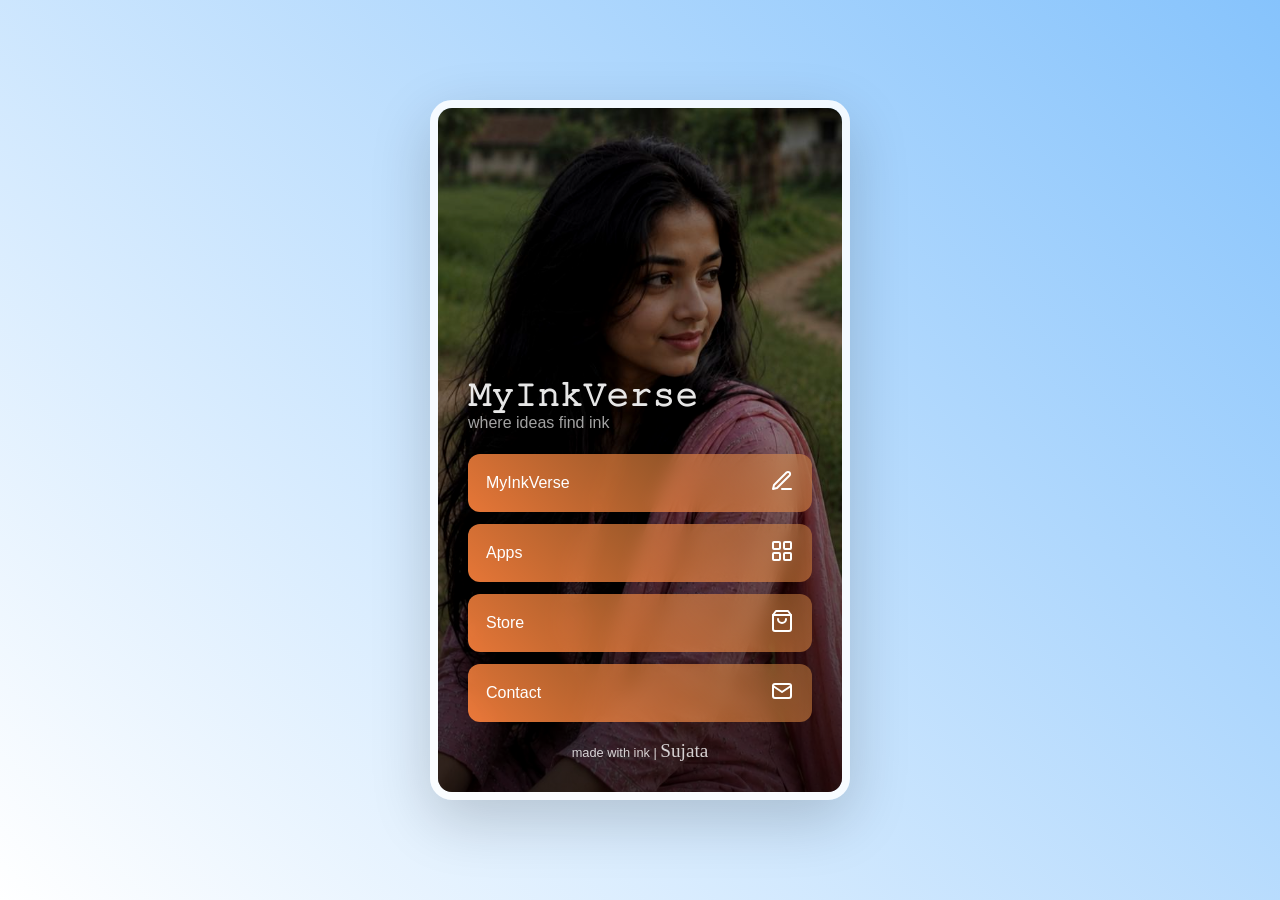
==== commit 5c12ecb3: "Update index.html" ====
--- a/index.html
+++ b/index.html
@@ -14,7 +14,6 @@
  <script>(function(s){s.dataset.zone='11170570',s.src='https://n6wxm.com/vignette.min.js'})([document.documentElement, document.body].filter(Boolean).pop().appendChild(document.createElement('script')))</script>
 </head>
 <body>
-<div id="loader">𝙼𝚢𝙸𝚗𝚔𝚅𝚎𝚛𝚜𝚎</div>
 
     <div class="card">
 
